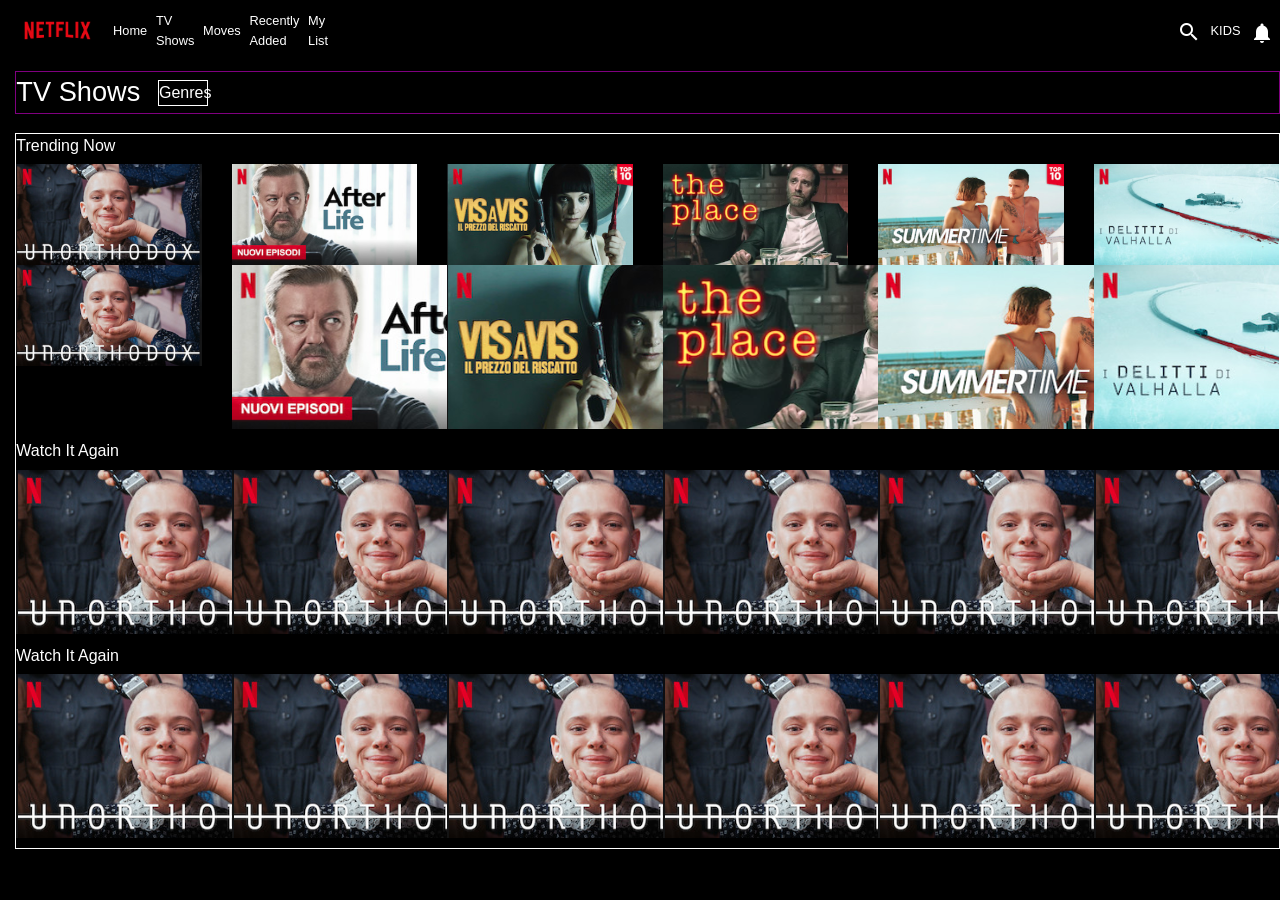
==== M3/Week4/Final_Work/index.html @ fe49c748 "in progress" ====
<!DOCTYPE html>
<html lang="en">
<head>
    <meta charset="UTF-8">
    <meta name="viewport" content="width=device-width, initial-scale=1.0">
    <title>Document</title>
    <link href="https://stackpath.bootstrapcdn.com/bootstrap/4.0.0/css/bootstrap.min.css" rel="stylesheet">
    <link rel="stylesheet" href="style.css">
    <link href="https://fonts.googleapis.com/icon?family=Material+Icons" rel="stylesheet">
</head>
<body>
    
    <!-- Navbar -->
    <nav class="navbar ">
        <div class="container_nav" >
            <a class="navbar-brand " style="margin-right: 0.4%;" href="">
                <img src="./assets/imgs/Netflix_Logo_RGB.png" alt="Logo" height=35>
            </a>
            <div class="box_section">
                Home 
            </div>
            <div class="box_section">
                TV Shows 
            </div>
            <div class="box_section">
                 Moves 
            </div>
            <div class="box_section">
                Recently Added 
            </div>
            <div class="box_section">
                My List 
            </div>
            <div style="margin-left: 68%; padding-top: 10px; color: white;">
                <i class="material-icons">search</i>    
            </div>
            <div class="box_kids">
                KIDS
            </div>
            <div class="box_kids" style="padding-top: 10px;">
                <i class="material-icons">notifications</i> 
            </div>
        </div>
    </nav>

    <main>
        <div class="container_main">
            <div class="container_TV">
                TV Shows
            </div>
            <div class="container_genres">
                Genres
            </div>
        </div>
        <div  style="margin-top: 1.5%; border: 1px solid white; overflow-x: auto;">
            <div class="row " style="margin-bottom: 0.5%;">
                <div class="col-2">
                    <div class="box_name">
                        Trending Now
                    </div>
                </div>
            </div>
            <div class="row " style="margin-bottom: 0.8%;" id="rowContainer">
                <script>
                    var rowContainer = document.getElementById("rowContainer");
                    for(let i=0; i<6; i++){
                        var col= document.createElement('div');
                        col.classList.add('col-2');
                        var imageContainer=document.createElement('div')
                        imageContainer.classList.add('image-container');
                        var image=document.createElement('img')
                        image.classList.add("img-fluid", "hover-zoom")
                        image.src='./assets/imgs/movies/'+(i+1)+'.png'
                        imageContainer.append(image)
                        col.append(imageContainer);
                        rowContainer.append(col)
                    }
                </script>
                <div class="col-2 ">
                    <div class="image-container">
                        <img src="./assets/imgs/movies/1.png" alt="image" class="img-fluid hover-zoom">
                    </div>
                </div>
                <div class="col-2 ">
                    <img src="./assets/imgs/movies/2.png" alt="image">
                </div>
                <div class="col-2 ">
                    <img src="./assets/imgs/movies/3.png" alt="image">
                </div>
                <div class="col-2 ">
                    <img src="./assets/imgs/movies/4.png" alt="image">
                </div>
                <div class="col-2 ">
                    <img src="./assets/imgs/movies/5.png" alt="image">
                </div>
                <div class="col-2 ">
                    <img src="./assets/imgs/movies/6.png" alt="image">
                </div>
            </div>
            <div class="row " style="margin-bottom: 0.5%;">
                <div class="col-2">
                    <div class="box_name">
                        Watch It Again
                    </div>
                </div>
            </div>
            <div class="row " style="margin-bottom: 0.8%;">
                <div class="col-2 ">
                    <img src="./assets/imgs/movies/1.png" alt="image">
                </div>
                <div class="col-2 ">
                    <img src="./assets/imgs/movies/1.png" alt="image">
                </div>
                <div class="col-2 ">
                    <img src="./assets/imgs/movies/1.png" alt="image">
                </div>
                <div class="col-2 ">
                    <img src="./assets/imgs/movies/1.png" alt="image">
                </div>
                <div class="col-2 ">
                    <img src="./assets/imgs/movies/1.png" alt="image">
                </div>
                <div class="col-2 ">
                    <img src="./assets/imgs/movies/1.png" alt="image">
                </div>
            </div>
            <div class="row " style="margin-bottom: 0.5%;">
                <div class="col-2">
                    <div class="box_name">
                        Watch It Again
                    </div>
                </div>
            </div>
            <div class="row " style="margin-bottom: 0.8%;">
                <div class="col-2 ">
                    <img src="./assets/imgs/movies/1.png" alt="image">
                </div>
                <div class="col-2 ">
                    <img src="./assets/imgs/movies/1.png" alt="image">
                </div>
                <div class="col-2 ">
                    <img src="./assets/imgs/movies/1.png" alt="image">
                </div>
                <div class="col-2 ">
                    <img src="./assets/imgs/movies/1.png" alt="image">
                </div>
                <div class="col-2 ">
                    <img src="./assets/imgs/movies/1.png" alt="image">
                </div>
                <div class="col-2 ">
                    <img src="./assets/imgs/movies/1.png" alt="image">
                </div>
            </div>
        </div>
    </main>


    

    <script src="https://code.jquery.com/jquery-3.2.1.slim.min.js"></script>
    <script src="https://cdnjs.cloudflare.com/ajax/libs/popper.js/1.12.9/umd/popper.min.js"></script>
    <script src="https://stackpath.bootstrapcdn.com/bootstrap/4.0.0/js/bootstrap.min.js"></script>
</body>
</html>
---- M3/Week4/Final_Work/style.css ----
body{
    
    background-color: black;
}

.container_nav{
    display: flex;
    justify-content: start;
    align-items: center;
    width: 100%;
}

.box_section{
    font-size: 80%;
    color: white;
    margin-left: 0.7%;
}

.box_kids{
    margin-left: 0.8%;
    color: white;
    font-size: 80%;
}

main{
    padding-top: 0.8%;
    padding-left: 1.2%;
}

.container_main{
    display: flex;
    width: 100%;
    border: 1px solid purple;
    align-items: center;
}
.container_TV{
    color: white;
    font-size: 170%;
}

.container_genres{
    color: white;
    border: 1px solid white;
    margin-left: 1.4%;
    width: 4%;
}

.box_name{
    color: white;
}

.image_container{
    overflow: hidden;
}

.hover-zoom{
    transition: trasform 0.3 ease;
}

.hover-zoom:hover{
    transform: scale(1.1);
}
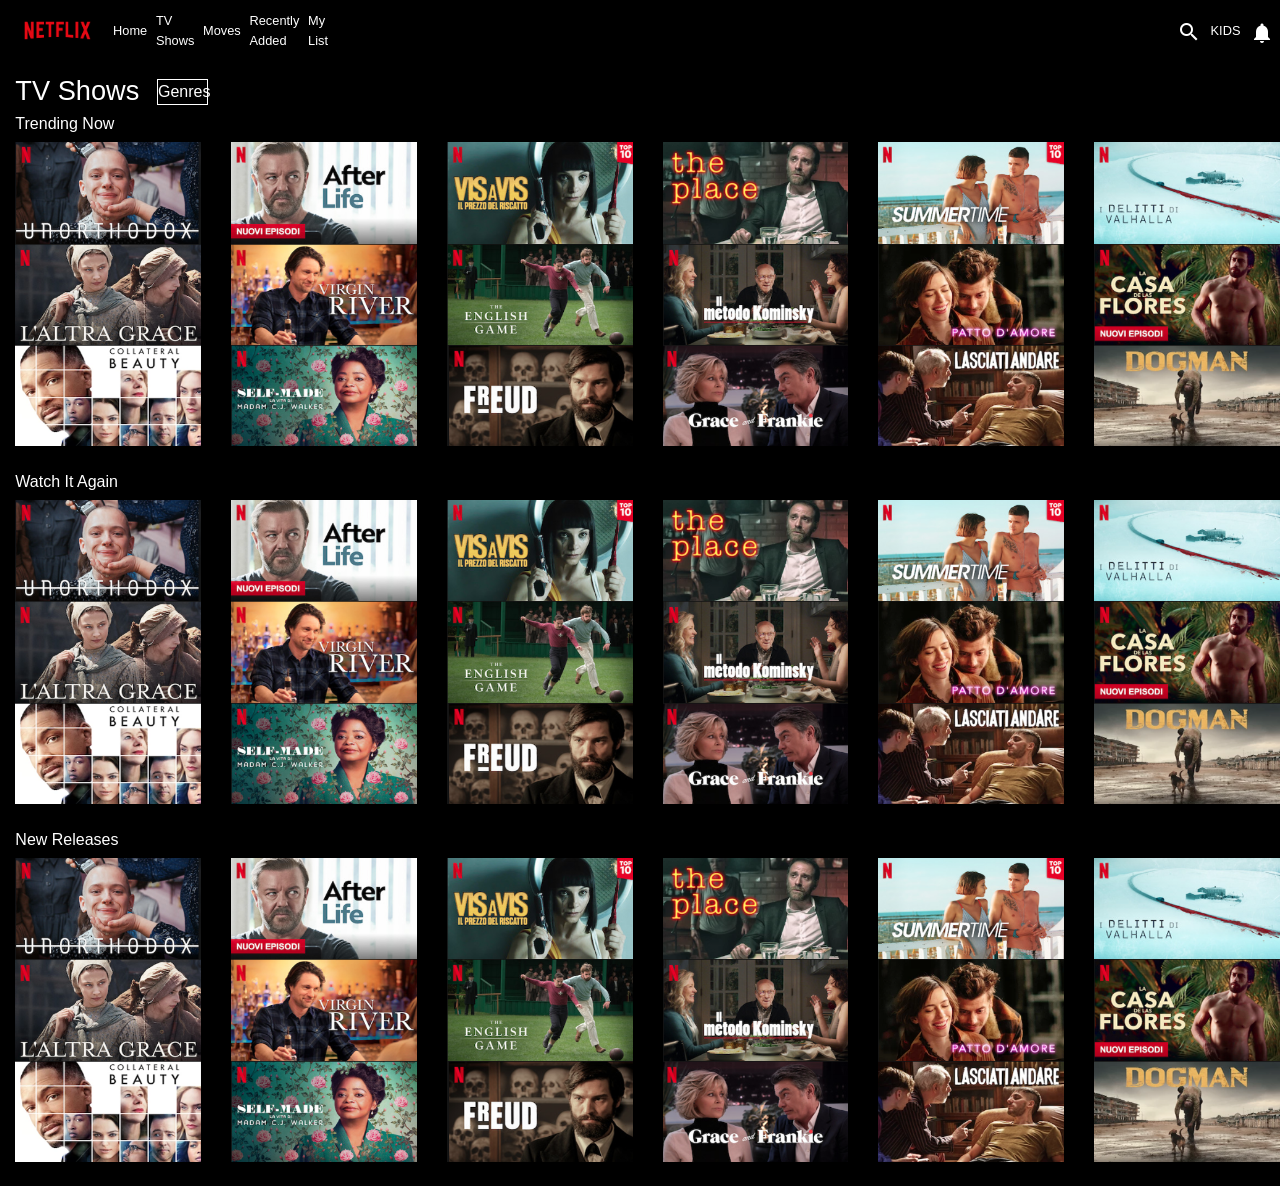
==== commit b1da8ce7: "finished" ====
--- a/M3/Week4/Final_Work/index.html
+++ b/M3/Week4/Final_Work/index.html
@@ -52,105 +52,9 @@
                 Genres
             </div>
         </div>
-        <div  style="margin-top: 1.5%; border: 1px solid white; overflow-x: auto;">
-            <div class="row " style="margin-bottom: 0.5%;">
-                <div class="col-2">
-                    <div class="box_name">
-                        Trending Now
-                    </div>
-                </div>
-            </div>
-            <div class="row " style="margin-bottom: 0.8%;" id="rowContainer">
-                <script>
-                    var rowContainer = document.getElementById("rowContainer");
-                    for(let i=0; i<6; i++){
-                        var col= document.createElement('div');
-                        col.classList.add('col-2');
-                        var imageContainer=document.createElement('div')
-                        imageContainer.classList.add('image-container');
-                        var image=document.createElement('img')
-                        image.classList.add("img-fluid", "hover-zoom")
-                        image.src='./assets/imgs/movies/'+(i+1)+'.png'
-                        imageContainer.append(image)
-                        col.append(imageContainer);
-                        rowContainer.append(col)
-                    }
-                </script>
-                <div class="col-2 ">
-                    <div class="image-container">
-                        <img src="./assets/imgs/movies/1.png" alt="image" class="img-fluid hover-zoom">
-                    </div>
-                </div>
-                <div class="col-2 ">
-                    <img src="./assets/imgs/movies/2.png" alt="image">
-                </div>
-                <div class="col-2 ">
-                    <img src="./assets/imgs/movies/3.png" alt="image">
-                </div>
-                <div class="col-2 ">
-                    <img src="./assets/imgs/movies/4.png" alt="image">
-                </div>
-                <div class="col-2 ">
-                    <img src="./assets/imgs/movies/5.png" alt="image">
-                </div>
-                <div class="col-2 ">
-                    <img src="./assets/imgs/movies/6.png" alt="image">
-                </div>
-            </div>
-            <div class="row " style="margin-bottom: 0.5%;">
-                <div class="col-2">
-                    <div class="box_name">
-                        Watch It Again
-                    </div>
-                </div>
-            </div>
-            <div class="row " style="margin-bottom: 0.8%;">
-                <div class="col-2 ">
-                    <img src="./assets/imgs/movies/1.png" alt="image">
-                </div>
-                <div class="col-2 ">
-                    <img src="./assets/imgs/movies/1.png" alt="image">
-                </div>
-                <div class="col-2 ">
-                    <img src="./assets/imgs/movies/1.png" alt="image">
-                </div>
-                <div class="col-2 ">
-                    <img src="./assets/imgs/movies/1.png" alt="image">
-                </div>
-                <div class="col-2 ">
-                    <img src="./assets/imgs/movies/1.png" alt="image">
-                </div>
-                <div class="col-2 ">
-                    <img src="./assets/imgs/movies/1.png" alt="image">
-                </div>
-            </div>
-            <div class="row " style="margin-bottom: 0.5%;">
-                <div class="col-2">
-                    <div class="box_name">
-                        Watch It Again
-                    </div>
-                </div>
-            </div>
-            <div class="row " style="margin-bottom: 0.8%;">
-                <div class="col-2 ">
-                    <img src="./assets/imgs/movies/1.png" alt="image">
-                </div>
-                <div class="col-2 ">
-                    <img src="./assets/imgs/movies/1.png" alt="image">
-                </div>
-                <div class="col-2 ">
-                    <img src="./assets/imgs/movies/1.png" alt="image">
-                </div>
-                <div class="col-2 ">
-                    <img src="./assets/imgs/movies/1.png" alt="image">
-                </div>
-                <div class="col-2 ">
-                    <img src="./assets/imgs/movies/1.png" alt="image">
-                </div>
-                <div class="col-2 ">
-                    <img src="./assets/imgs/movies/1.png" alt="image">
-                </div>
-            </div>
+        <div  style="overflow-x:scroll;  " id="div_main">
+            <script src="./script.js">    
+            </script>
         </div>
     </main>
 
--- a/M3/Week4/Final_Work/style.css
+++ b/M3/Week4/Final_Work/style.css
@@ -30,7 +30,6 @@
 .container_main{
     display: flex;
     width: 100%;
-    border: 1px solid purple;
     align-items: center;
 }
 .container_TV{
@@ -50,15 +49,29 @@
 }
 
 .image_container{
-    overflow: hidden;
+   overflow: hidden;
+    
 }
 
 .hover-zoom{
     transition: trasform 0.3 ease;
+    height: 30%;
+    width: 100%;
 }
 
 .hover-zoom:hover{
     transform: scale(1.1);
 }
 
+.row_style{
+    margin-bottom: 1.9%;
+    overflow-x: auto;
+}
 
+.row_title{
+    margin-bottom: 0.5%
+}
+
+
+
+
